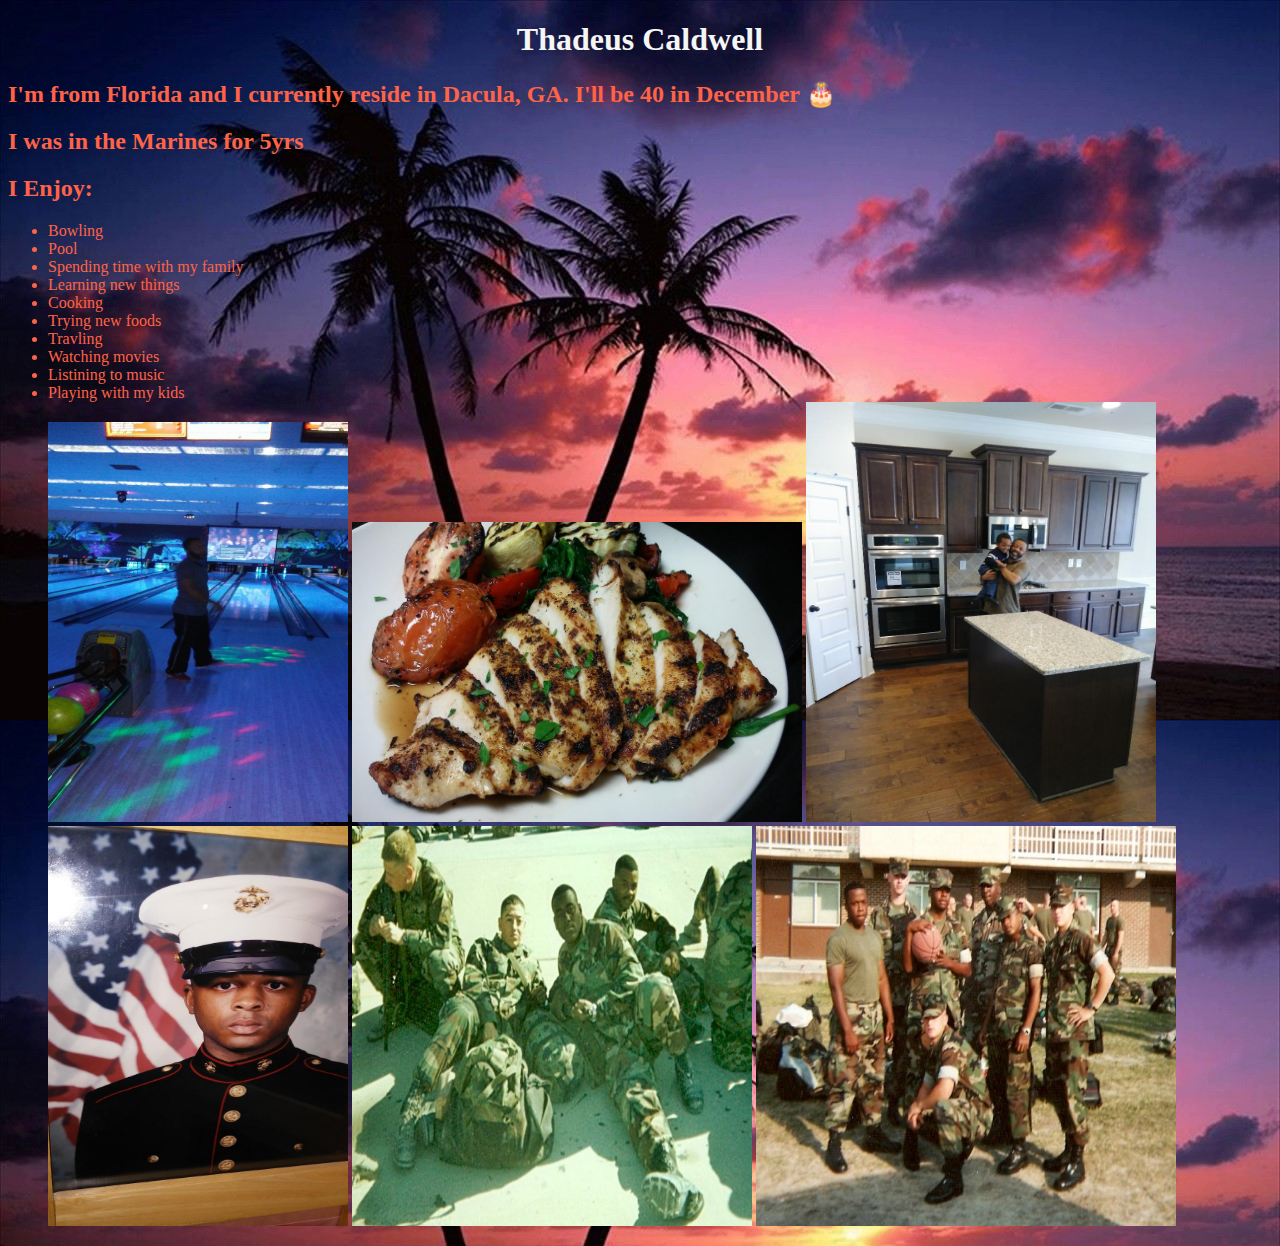
==== index.html @ 209400fd "Finished simple-website/.git/" ====
<!DOCTYPE html>
<html>
    <head>
         <meta charaset="UTF-8">
         <title>Thadeus Caldwell</title>
          </head>
          
          
    <body>

        <link rel="stylesheet" href= "stylesheet.css">
            
        <h1 style="text-align:center;">Thadeus Caldwell</h1>
                
    <h2> I'm from Florida and I currently reside in Dacula, GA.  I'll be 40 in December 🎂 </h2>
    <h2>I was in the Marines for 5yrs</h2>

          <h2>I Enjoy:</h2>
    <ul>
            <li>Bowling</li>
            <li>Pool</li>
            <li>Spending time with my family</li>
            <li>Learning new things</li>
            <li>Cooking</li>
            <li>Trying new foods</li>
            <li>Travling</li>
            <li>Watching movies</li>
            <li>Listining to music</li>
            <li>Playing with my kids</li>
            <img src="bowling.jpeg"style="width:300px;height:400px;">
            <img src="FOOD.jpeg"style="width:450px;height:300px;">
            <img src="KITCHEN.jpeg"style="width:350px;height:420px;">
            <img src="MARINES.jpeg"style="width:300px;height:400px;">
            <img src="usmc field.jpg"style="width:400px;height:400px;">
            <img src="usmc.jpg"style="width:420px;height:400px;">




            
   
</body>
</html>
---- stylesheet.css ----
h1{ color: whitesmoke;
}
p{ color: whitesmoke;
}
body{ color: tomato;
background-image: url("maxresdefault.jpg");

}
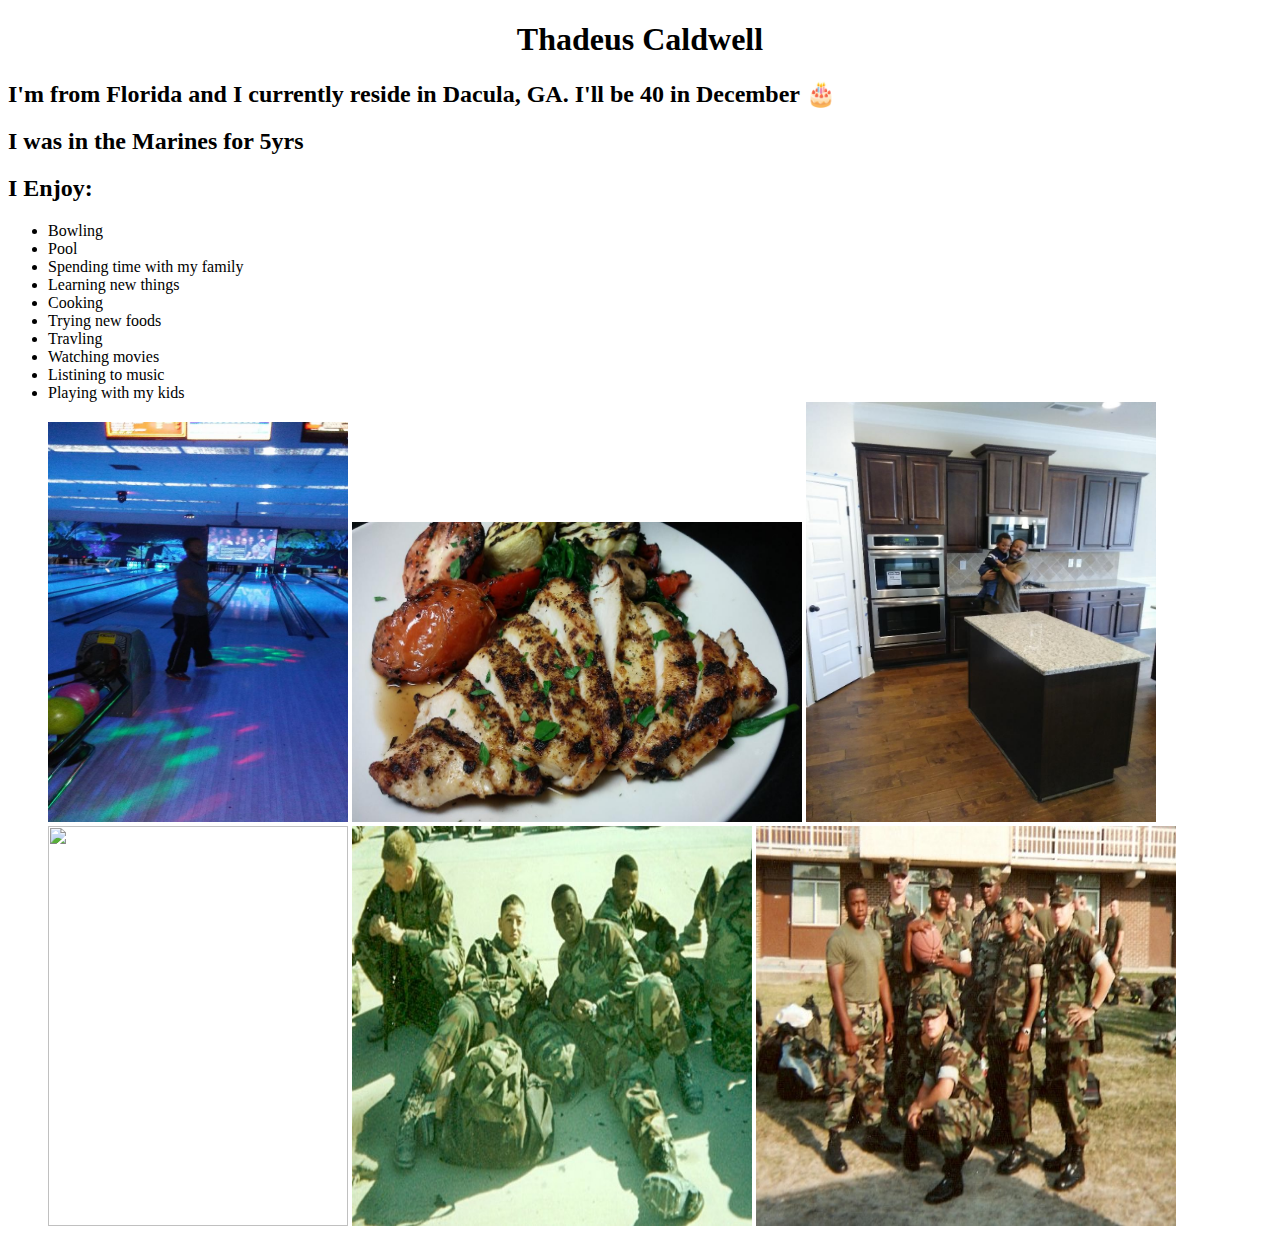
==== commit 484679f3: "start-over" ====
--- a/index.html
+++ b/index.html
@@ -8,7 +8,6 @@
           
     <body>
 
-        <link rel="stylesheet" href= "stylesheet.css">
             
         <h1 style="text-align:center;">Thadeus Caldwell</h1>
                 
